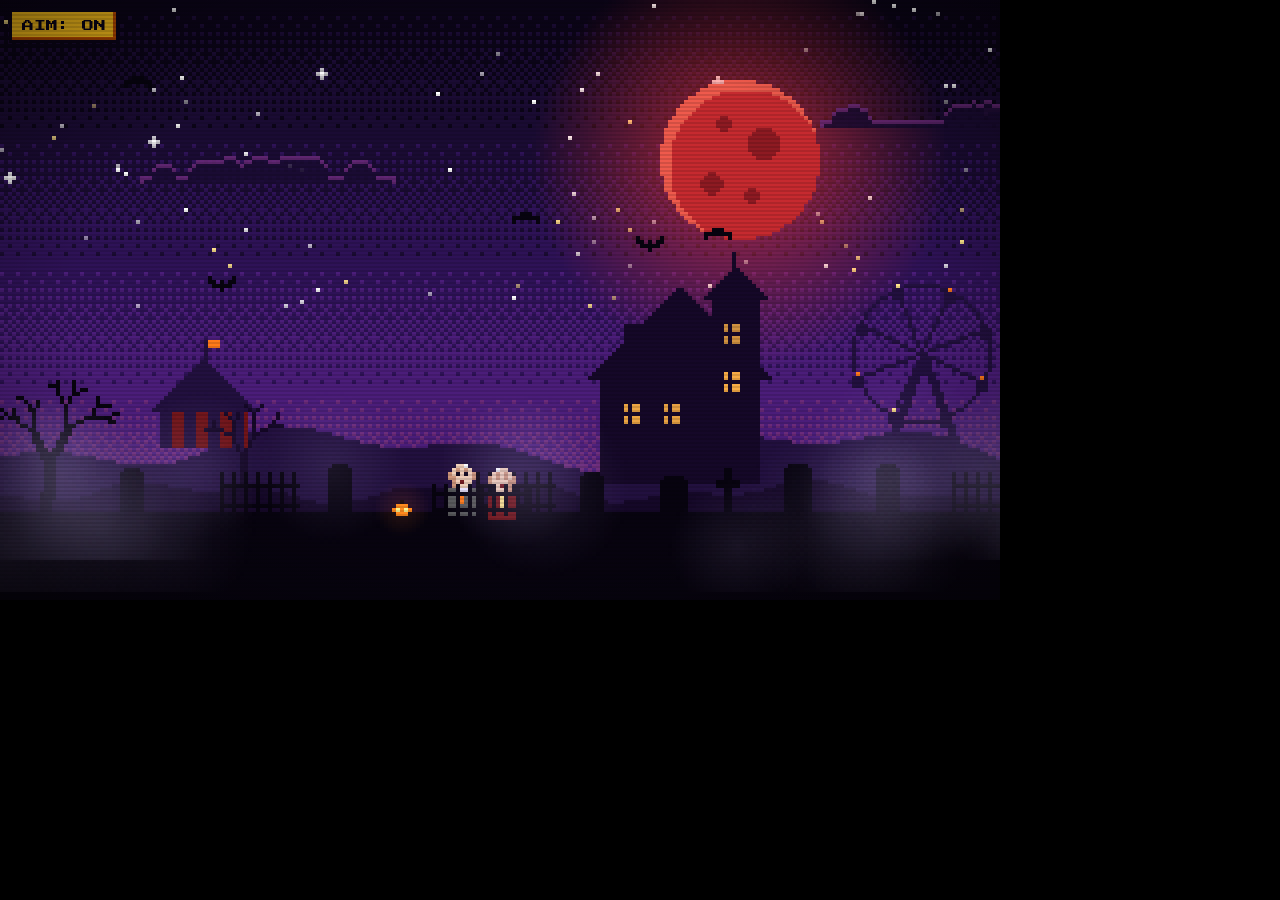
==== tools/preview.html @ 3e41d3c2 "LiamMcHaleisthebest" ====
<!DOCTYPE html>
<html><body style="margin:0;background:#000;color:#fff;font:14px monospace">
<iframe id="f" src="../index.html" width="1000" height="600" style="border:0;display:block"></iframe>
<pre id="out"></pre>
<script>
// TEMP preview helper (dev only, not linked from the game).
// URL hash: #<marginLeft>[,mode]
//   mode "wave"  - make the spectators wave every second
//   mode "aim"   - pull the slingshot and hold, to see the aiming arc
//   mode "check" - pull, release, and compare the arc with the real flight
var PULL = { x: 120, y: 160 }; // where the fake finger drags the panther to
var out = document.getElementById('out');

function fakeTouch(w, x, y) {
  return [{ getLocation: function () { return w.cc.p(x, y); }, _point: { x: x, y: y } }];
}

// Same maths as js/fx/trajectory.js, but over a long flight.
function predictPath(d) {
  var m = d.pxPerMetre, r = d.radius / m, mass = d.density * Math.PI * r * r;
  var vx = d.impulseX / mass, vy = d.impulseY / mass, x = d.x / m, y = d.y / m, pts = [];
  for (var i = 0; i < 600 && y * m > 87 + d.radius; i++) {
    vy -= d.gravity * d.step; x += vx * d.step; y += vy * d.step;
    pts.push({ x: x * m, y: y * m });
  }
  return pts;
}

function yAt(path, x) {
  for (var i = 1; i < path.length; i++) {
    if (path[i].x >= x) {
      var a = path[i - 1], b = path[i], t = (x - a.x) / (b.x - a.x || 1);
      return a.y + (b.y - a.y) * t;
    }
  }
  return null;
}

document.getElementById('f').onload = function () {
  var d = this.contentDocument, w = this.contentWindow;
  var opts = location.hash.slice(1).split(',');
  d.getElementById('frontpage_div').style.display = 'none';
  d.getElementById('viewport').style.marginLeft = (opts[0] || '0') + 'px';
  if (opts[1] === 'wave') setInterval(function () { w.PP.spectators.wave(true); }, 1000);
  if (opts[1] !== 'aim' && opts[1] !== 'check') return;

  var aim = null;
  w.PP.on('sling:aim', function (data) { aim = data; });
  setTimeout(function () { // wait for the panther to hop onto the slingshot
    var g = w.game;
    g.onTouchesBegan(fakeTouch(w, 190, 210));
    g.onTouchesMoved(fakeTouch(w, PULL.x, PULL.y));
    if (opts[1] === 'aim' || !aim) { out.textContent = aim ? 'aiming, power ' + aim.power.toFixed(2) : 'no sling:aim event'; return; }

    var path = predictPath(aim), worst = 0, samples = 0;
    g.onTouchesEnded();
    var bird = g.birdSprite[0];
    // Step the real Box2D world ourselves (headless browsers barely render frames).
    for (var s = 0; s < 400; s++) {
      w.b2.simulate();
      var p = bird.getPosition(), y = yAt(path, p.x);
      if (y === null || bird.body.GetUserData().isContacted) break;
      worst = Math.max(worst, Math.abs(y - p.y));
      samples++;
    }
    out.textContent = 'power ' + aim.power.toFixed(2) + ', samples ' + samples + ', worst error ' + worst.toFixed(2) + ' px';
  }, 2500);
};
</script>
</body></html>
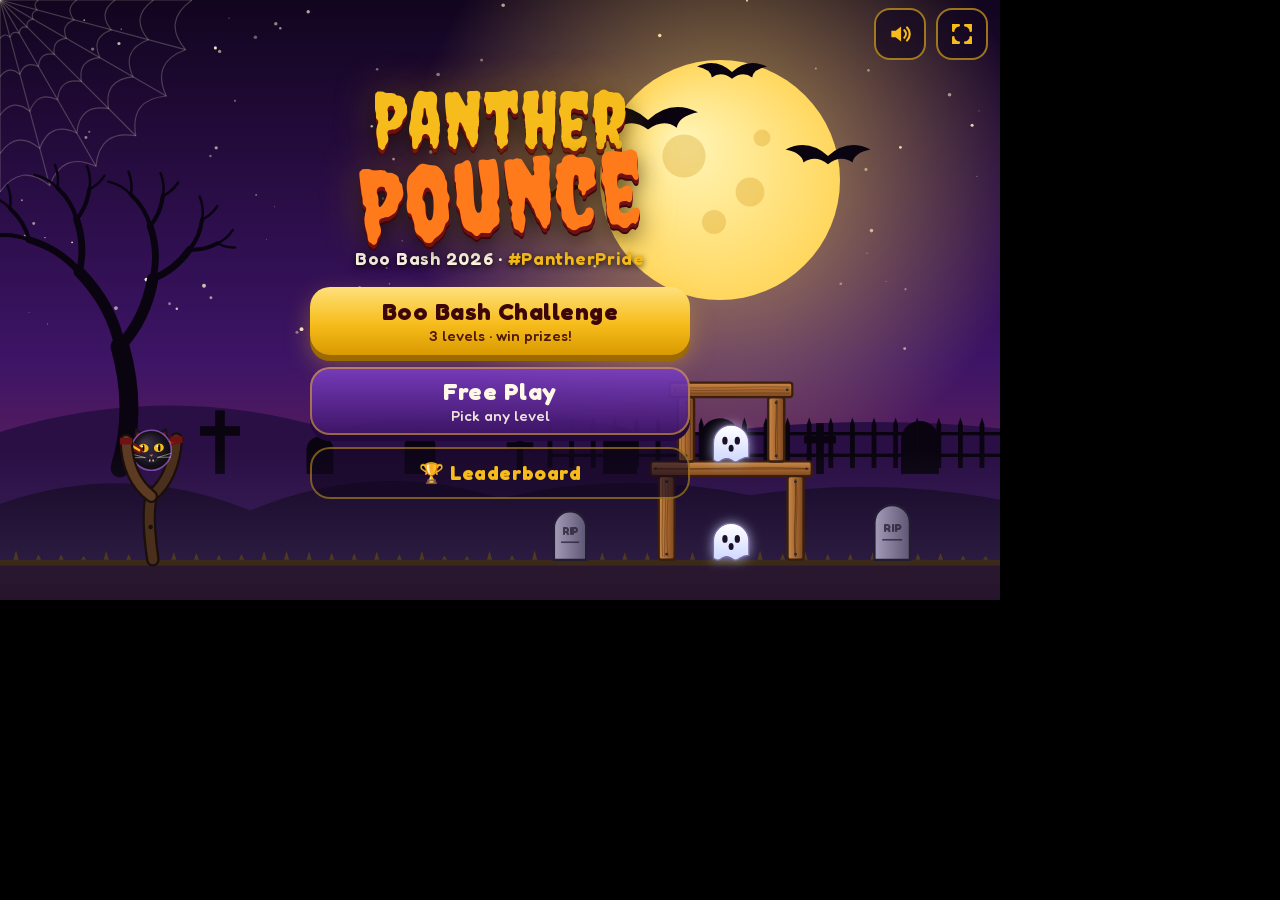
==== commit a08e665f: "Zoom camera out to show slingshot and targets together; remove engine hostname lock - PP.config.view" ====
--- a/tools/preview.html
+++ b/tools/preview.html
@@ -11,8 +11,10 @@
 var PULL = { x: 120, y: 160 }; // where the fake finger drags the panther to
 var out = document.getElementById('out');
 
+// x, y are game-world points; the engine reports touches in (zoomed) canvas pixels.
 function fakeTouch(w, x, y) {
-  return [{ getLocation: function () { return w.cc.p(x, y); }, _point: { x: x, y: y } }];
+  var z = w.VIEW_ZOOM || 1;
+  return [{ getLocation: function () { return w.cc.p(x * z, y * z); }, _point: { x: x * z, y: y * z } }];
 }
 
 // Same maths as js/fx/trajectory.js, but over a long flight.
@@ -42,6 +44,12 @@
   d.getElementById('frontpage_div').style.display = 'none';
   d.getElementById('viewport').style.marginLeft = (opts[0] || '0') + 'px';
   if (opts[1] === 'wave') setInterval(function () { w.PP.spectators.wave(true); }, 1000);
+  if (opts[1] === 'info') setTimeout(function () {
+    var g = w.game, b = g && g.birdSprite && g.birdSprite[0];
+    out.textContent = 'game ' + !!g + ', zoom ' + w.VIEW_ZOOM + ', scale ' + (g && g.getScale()) +
+      ', children ' + (g && g.getChildrenCount()) + ', bird ' + (b ? JSON.stringify(b.getPosition()) + ' visible ' + b.isVisible() : 'none') +
+      ', running ' + !!w.cc.Director.getInstance().getRunningScene();
+  }, 4000);
   if (opts[1] !== 'aim' && opts[1] !== 'check') return;
 
   var aim = null;
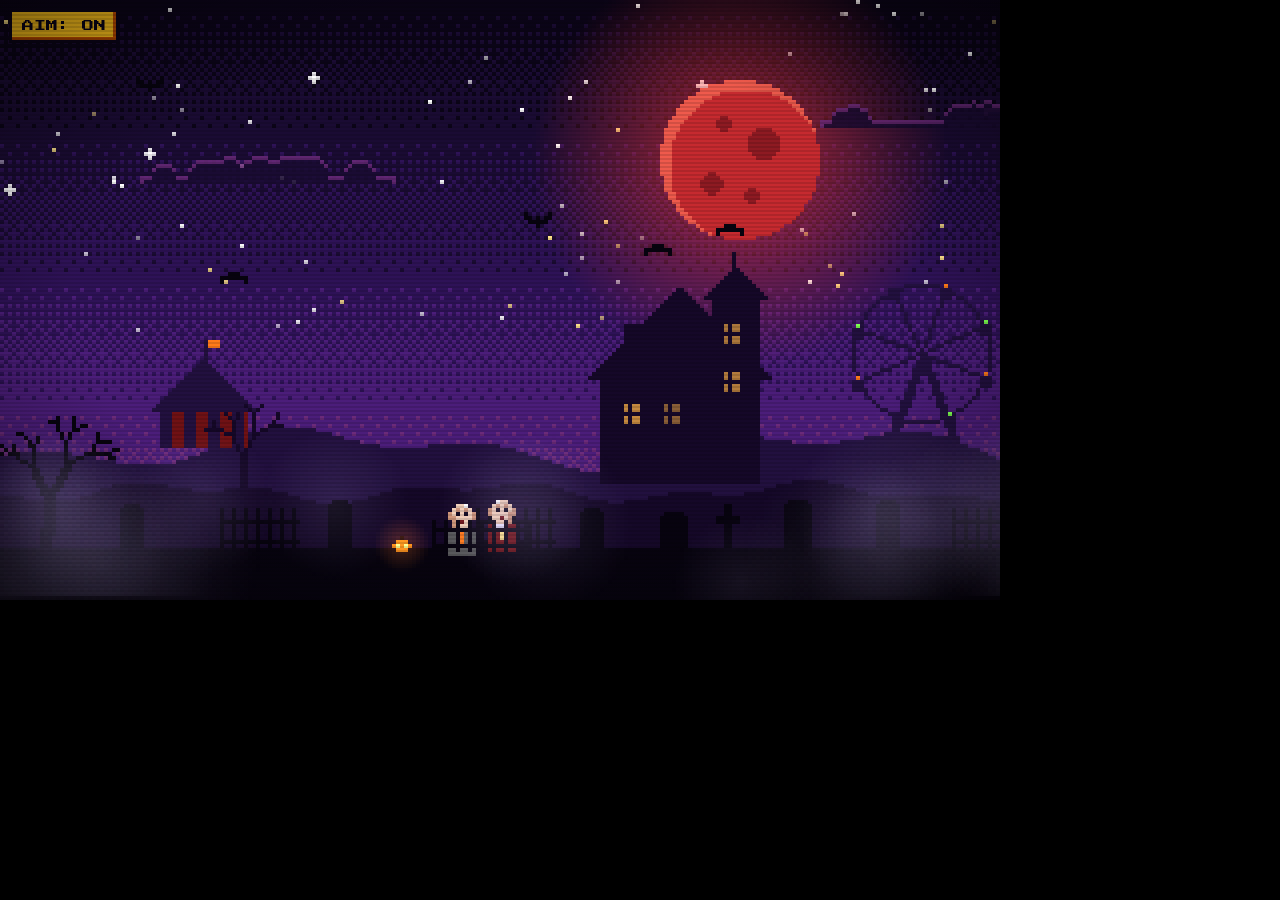
==== commit 8db41622: "Latest" ====
--- a/tools/preview.html
+++ b/tools/preview.html
@@ -38,6 +38,75 @@
   return null;
 }
 
+// Load a level and let it settle like the real game: 2 s with no damage, then live.
+function loadLevel(w, n) {
+  w.level_number = n; w.game.init(); w.creating_world = true;
+  var start = w.game.getChildren().map(function (s) { var p = s.getPosition(); return { x: p.x, y: p.y }; });
+  for (var s = 0; s < 120; s++) w.b2.simulate();
+  w.creating_world = false;
+  return start;
+}
+
+function tally(w) {
+  var t = { zombies: 0, alive: 0, broken: 0, glass: 0, hurt: 0, minX: 1e9, maxX: -1e9 }, c = w.game.getChildren();
+  for (var i = 0; i < c.length; i++) {
+    var s = c[i], n = s.ppName, alive = s.body && s.body.GetUserData();
+    if (n === 'zombie' || n === 'enemy') {
+      t.zombies++; alive && t.alive++; alive && s.ppHurt && t.hurt++;
+      if (alive) { var r = s.getContentSize().height * s.getScaleY() / 2; t.minX = Math.min(t.minX, Math.round(s.getPosition().x - r)); t.maxX = Math.max(t.maxX, Math.round(s.getPosition().x + r)); }
+    }
+    if (/^(wood|glass|dirt)/.test(n) && s.body && !alive) { t.broken++; /glass/.test(n) && t.glass++; }
+    if (/^(wood|dirt)/.test(n) && alive && s.ppHurt) t.hurt++;
+  }
+  return t;
+}
+
+// Every level from..to-1: does it stand still on its own for 10 seconds?
+function stableReport(w, from, to) {
+  var lines = [];
+  for (var n = from; n < to; n++) {
+    var start = loadLevel(w, n), c = w.game.getChildren(), moved = 0;
+    for (var s = 0; s < 600; s++) w.b2.simulate();
+    c.forEach(function (s, i) {
+      if (s.body && s.body.GetUserData()) moved = Math.max(moved, Math.round(w.cc.pLength(w.cc.pSub(s.getPosition(), start[i]))));
+    });
+    var t = tally(w);
+    lines.push('level ' + (n + 1) + ': zombies ' + t.alive + '/' + t.zombies + ', broken ' + t.broken + ', hurt ' + t.hurt + ', max drift ' + moved + ' px, birds ' + w.game.birdCount + (w.game_over ? ' GAME OVER' : ''));
+  }
+  return lines.join('\n');
+}
+
+// #0,shot,<level>,<pullX>,<pullY>[,<splitAfterSteps>[,<birdIndex>]]
+function shotReport(w, a) {
+  loadLevel(w, a[0]);
+  var g = w.game;
+  g.current_bird = a[4] || 0;
+  var b = g.birdSprite[g.current_bird];
+  b.stopAllActions(); b.setPosition(g.birdStartPos);
+  g.onTouchesBegan(fakeTouch(w, 190, 210));
+  g.onTouchesMoved(fakeTouch(w, a[1], a[2]));
+  g.onTouchesEnded();
+  var split = '';
+  for (var s = 0; s < 600; s++) {
+    if (a[3] && s === a[3]) split = g.trySplit() ? ' split at ' + JSON.stringify(b.getPosition()) : ' split refused';
+    w.b2.simulate();
+  }
+  var t = tally(w);
+  return 'shot level ' + (a[0] + 1) + ': grabbed ' + (b.body ? 'yes' : 'no') + split + ', zombies left ' + t.alive + '/' + t.zombies +
+    ', broken ' + t.broken + ' (glass ' + t.glass + '), hurt ' + t.hurt + ', enemy edges ' + t.minX + '..' + t.maxX + ', score ' + w.b2.getUserScore() + ', children ' + g.getChildrenCount();
+}
+
+// #0,dump,<level>: after 10 s, list everything that moved more than 10 px.
+function dumpReport(w, n) {
+  var start = loadLevel(w, n), c = w.game.getChildren(), lines = [];
+  for (var s = 0; s < 600; s++) w.b2.simulate();
+  c.forEach(function (s, i) {
+    var p = s.getPosition(), d = w.cc.pLength(w.cc.pSub(p, start[i]));
+    if (s.body && d > 10) lines.push(s.ppName + ' ' + Math.round(start[i].x) + ',' + Math.round(start[i].y) + ' -> ' + Math.round(p.x) + ',' + Math.round(p.y) + (s.body.GetUserData() ? '' : ' GONE'));
+  });
+  return lines.join('\n') || 'nothing moved';
+}
+
 document.getElementById('f').onload = function () {
   var d = this.contentDocument, w = this.contentWindow;
   var opts = location.hash.slice(1).split(',');
@@ -48,8 +117,23 @@
     var g = w.game, b = g && g.birdSprite && g.birdSprite[0];
     out.textContent = 'game ' + !!g + ', zoom ' + w.VIEW_ZOOM + ', scale ' + (g && g.getScale()) +
       ', children ' + (g && g.getChildrenCount()) + ', bird ' + (b ? JSON.stringify(b.getPosition()) + ' visible ' + b.isVisible() : 'none') +
-      ', running ' + !!w.cc.Director.getInstance().getRunningScene();
+      ', running ' + !!w.cc.Director.getInstance().getRunningScene() + ', music ' + decodeURI(w.music.src.split('/').pop());
   }, 4000);
+  if (opts[1] === 'select') { w.show_level_select(+(opts[2] || 0)); return; }
+  // name screen, then: level select with a name, winners log, and a win popup (storage is put back after)
+  if (opts[1] === 'name') { setTimeout(function () { w.show_name_entry(); w.document.getElementById('name_input').value = 'Liam'; }, 1500); return; }
+  if (opts[1] === 'winners' || opts[1] === 'tag' || opts[1] === 'win') setTimeout(function () {
+    var keep = { p: w.storage.pp_player, l: w.storage.pp_winners, a: w.storage.ab_level_17 };
+    w.storage.pp_player = 'Liam <b>McHale'; w.level_number = 17; w.game.init(); w.game.levelStart = Date.now() - 83000;
+    if (opts[1] === 'win') w.b2.set_game_over(); else w.log_winner(12345, 3);
+    if (opts[1] === 'winners') w.show_winners();
+    if (opts[1] === 'tag') w.show_level_select(1);
+    ['pp_player', 'pp_winners', 'ab_level_17'].forEach(function (k, i) { var v = [keep.p, keep.l, keep.a][i]; v === undefined ? w.storage.removeItem(k) : w.storage[k] = v; });
+  }, 1500);
+  if (opts[1] === 'level') setTimeout(function () { w.level_number = +opts[2]; w.game.init(); }, 500);
+  if (opts[1] === 'stable') setTimeout(function () { out.textContent = stableReport(w, +(opts[2] || 15), +(opts[3] || 30)); }, 1500);
+  if (opts[1] === 'shot') setTimeout(function () { out.textContent = shotReport(w, opts.slice(2).map(Number)); }, 1500);
+  if (opts[1] === 'dump') setTimeout(function () { out.textContent = dumpReport(w, +opts[2]); }, 1500);
   if (opts[1] !== 'aim' && opts[1] !== 'check') return;
 
   var aim = null;
